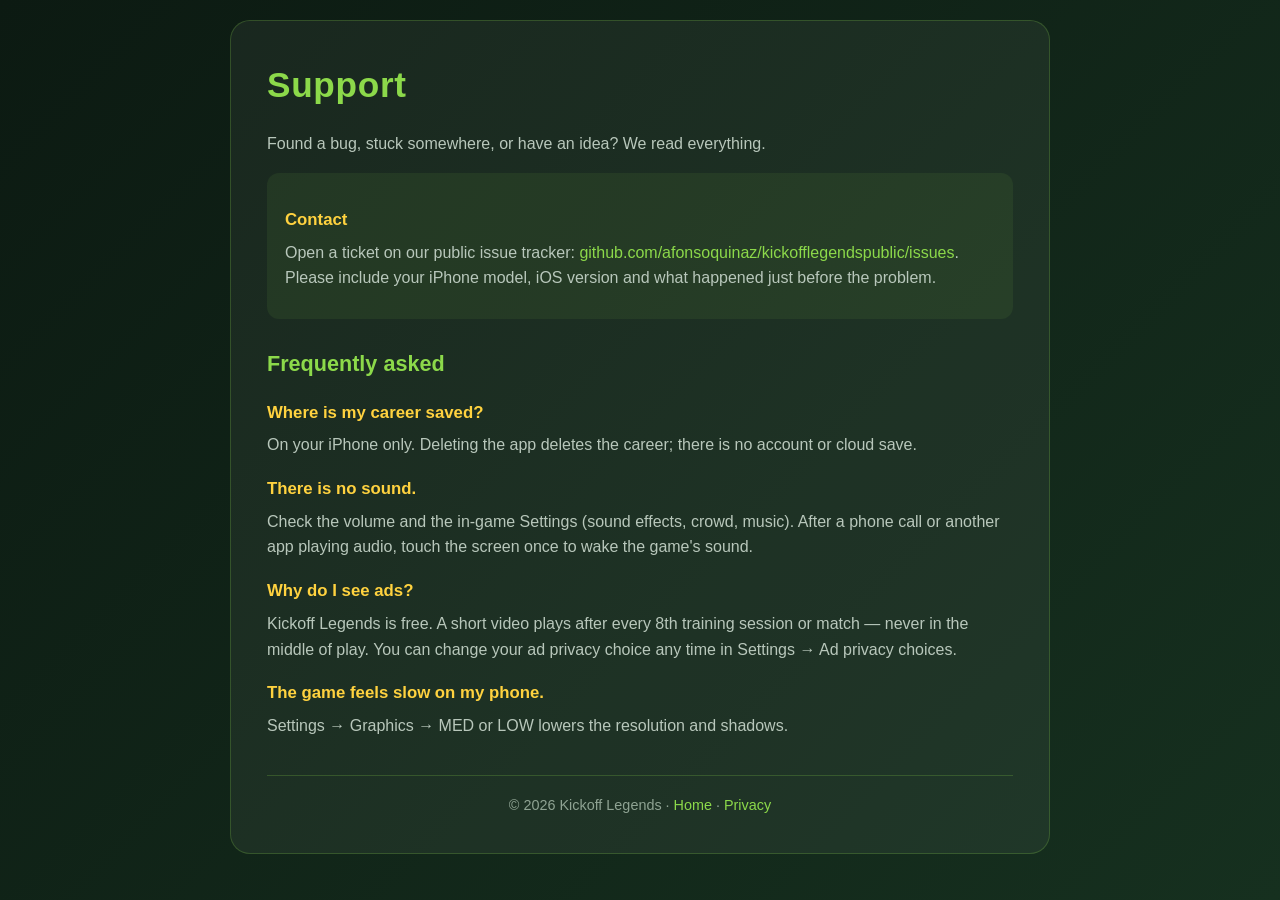
==== support.html @ 9c55858b "Public site: home, support, privacy policy (EN/PT, AdMob), app-ads.txt Co-Authored-By: Claude Opus 5" ====
<!DOCTYPE html>
<html lang="en"><head><meta charset="UTF-8"><meta name="viewport" content="width=device-width, initial-scale=1.0">
<title>Kickoff Legends — Support</title><link rel="icon" href="icon.png"><link rel="stylesheet" href="style.css"></head>
<body><div class="container">
<h1>Support</h1>
<p>Found a bug, stuck somewhere, or have an idea? We read everything.</p>
<div class="box"><h3>Contact</h3><p>Open a ticket on our public issue tracker: <a href="https://github.com/afonsoquinaz/kickofflegendspublic/issues/new">github.com/afonsoquinaz/kickofflegendspublic/issues</a>. Please include your iPhone model, iOS version and what happened just before the problem.</p></div>
<h2>Frequently asked</h2>
<h3>Where is my career saved?</h3>
<p>On your iPhone only. Deleting the app deletes the career; there is no account or cloud save.</p>
<h3>There is no sound.</h3>
<p>Check the volume and the in-game Settings (sound effects, crowd, music). After a phone call or another app playing audio, touch the screen once to wake the game's sound.</p>
<h3>Why do I see ads?</h3>
<p>Kickoff Legends is free. A short video plays after every 8th training session or match — never in the middle of play. You can change your ad privacy choice any time in Settings → Ad privacy choices.</p>
<h3>The game feels slow on my phone.</h3>
<p>Settings → Graphics → MED or LOW lowers the resolution and shadows.</p>
<footer>© 2026 Kickoff Legends · <a href="index.html">Home</a> · <a href="privacy.html">Privacy</a></footer>
</div></body></html>
---- style.css ----
* { margin: 0; padding: 0; box-sizing: border-box; }
:root { --bg1: #0c1a12; --bg2: #16301f; --ink: #eef3ee; --soft: #b8c7bb; --acc: #8cd94a; --gold: #ffd23f; --card: rgba(255,255,255,.05); --edge: rgba(140,217,74,.22); }
body { font-family: -apple-system, BlinkMacSystemFont, 'Segoe UI', Roboto, Ubuntu, sans-serif; background: linear-gradient(135deg, var(--bg1), var(--bg2)); color: var(--ink); line-height: 1.6; padding: 20px; min-height: 100vh; }
.container { max-width: 820px; margin: 0 auto; background: var(--card); border: 1px solid var(--edge); border-radius: 20px; padding: 36px; }
h1 { color: var(--acc); font-size: 2.2em; letter-spacing: .02em; margin-bottom: 18px; }
h2 { color: var(--acc); font-size: 1.35em; margin: 28px 0 10px; }
h3 { color: var(--gold); font-size: 1.05em; margin: 18px 0 6px; }
p, li { color: var(--soft); margin-bottom: 12px; }
ul { margin-left: 22px; }
a { color: var(--acc); text-decoration: none; } a:hover { text-decoration: underline; }
.hero { display: flex; gap: 24px; align-items: center; flex-wrap: wrap; margin-bottom: 10px; }
.hero img { width: 128px; height: 128px; border-radius: 28px; box-shadow: 0 10px 30px rgba(0,0,0,.4); }
.tag { color: var(--gold); font-weight: 800; letter-spacing: .12em; font-size: .8em; text-transform: uppercase; }
.box { background: rgba(140,217,74,.08); border-radius: 12px; padding: 16px 18px; margin: 16px 0; }
.links { display: flex; gap: 12px; flex-wrap: wrap; margin-top: 18px; }
.btn { display: inline-block; padding: 10px 18px; border-radius: 12px; background: var(--acc); color: #10200a; font-weight: 800; }
.btn.ghost { background: transparent; border: 1px solid var(--edge); color: var(--ink); }
footer { text-align: center; margin-top: 36px; padding-top: 18px; border-top: 1px solid var(--edge); color: #8fa393; font-size: .9em; }
.lang { float: right; font-size: .85em; }
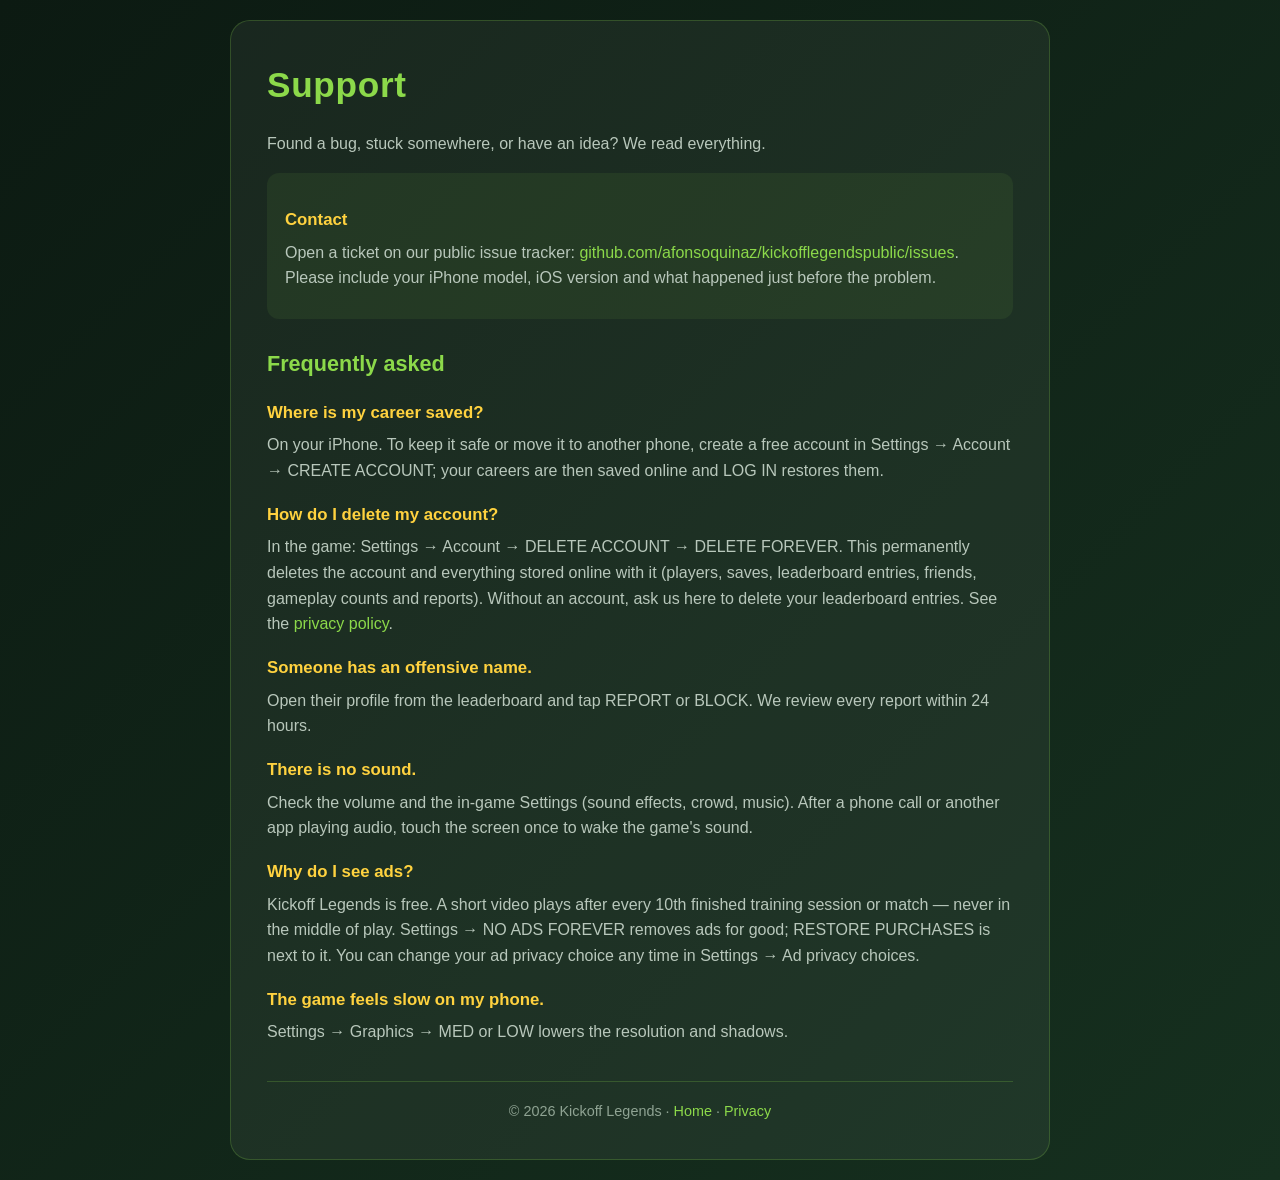
==== commit 8e5a8f83: "Privacy policy and support: accounts, Supabase, account deletion The policy said the game keeps noth" ====
--- a/support.html
+++ b/support.html
@@ -7,11 +7,15 @@
 <div class="box"><h3>Contact</h3><p>Open a ticket on our public issue tracker: <a href="https://github.com/afonsoquinaz/kickofflegendspublic/issues/new">github.com/afonsoquinaz/kickofflegendspublic/issues</a>. Please include your iPhone model, iOS version and what happened just before the problem.</p></div>
 <h2>Frequently asked</h2>
 <h3>Where is my career saved?</h3>
-<p>On your iPhone only. Deleting the app deletes the career; there is no account or cloud save.</p>
+<p>On your iPhone. To keep it safe or move it to another phone, create a free account in Settings → Account → CREATE ACCOUNT; your careers are then saved online and LOG IN restores them.</p>
+<h3>How do I delete my account?</h3>
+<p>In the game: Settings → Account → DELETE ACCOUNT → DELETE FOREVER. This permanently deletes the account and everything stored online with it (players, saves, leaderboard entries, friends, gameplay counts and reports). Without an account, ask us here to delete your leaderboard entries. See the <a href="privacy.html">privacy policy</a>.</p>
+<h3>Someone has an offensive name.</h3>
+<p>Open their profile from the leaderboard and tap REPORT or BLOCK. We review every report within 24 hours.</p>
 <h3>There is no sound.</h3>
 <p>Check the volume and the in-game Settings (sound effects, crowd, music). After a phone call or another app playing audio, touch the screen once to wake the game's sound.</p>
 <h3>Why do I see ads?</h3>
-<p>Kickoff Legends is free. A short video plays after every 8th training session or match — never in the middle of play. You can change your ad privacy choice any time in Settings → Ad privacy choices.</p>
+<p>Kickoff Legends is free. A short video plays after every 10th finished training session or match — never in the middle of play. Settings → NO ADS FOREVER removes ads for good; RESTORE PURCHASES is next to it. You can change your ad privacy choice any time in Settings → Ad privacy choices.</p>
 <h3>The game feels slow on my phone.</h3>
 <p>Settings → Graphics → MED or LOW lowers the resolution and shadows.</p>
 <footer>© 2026 Kickoff Legends · <a href="index.html">Home</a> · <a href="privacy.html">Privacy</a></footer>
